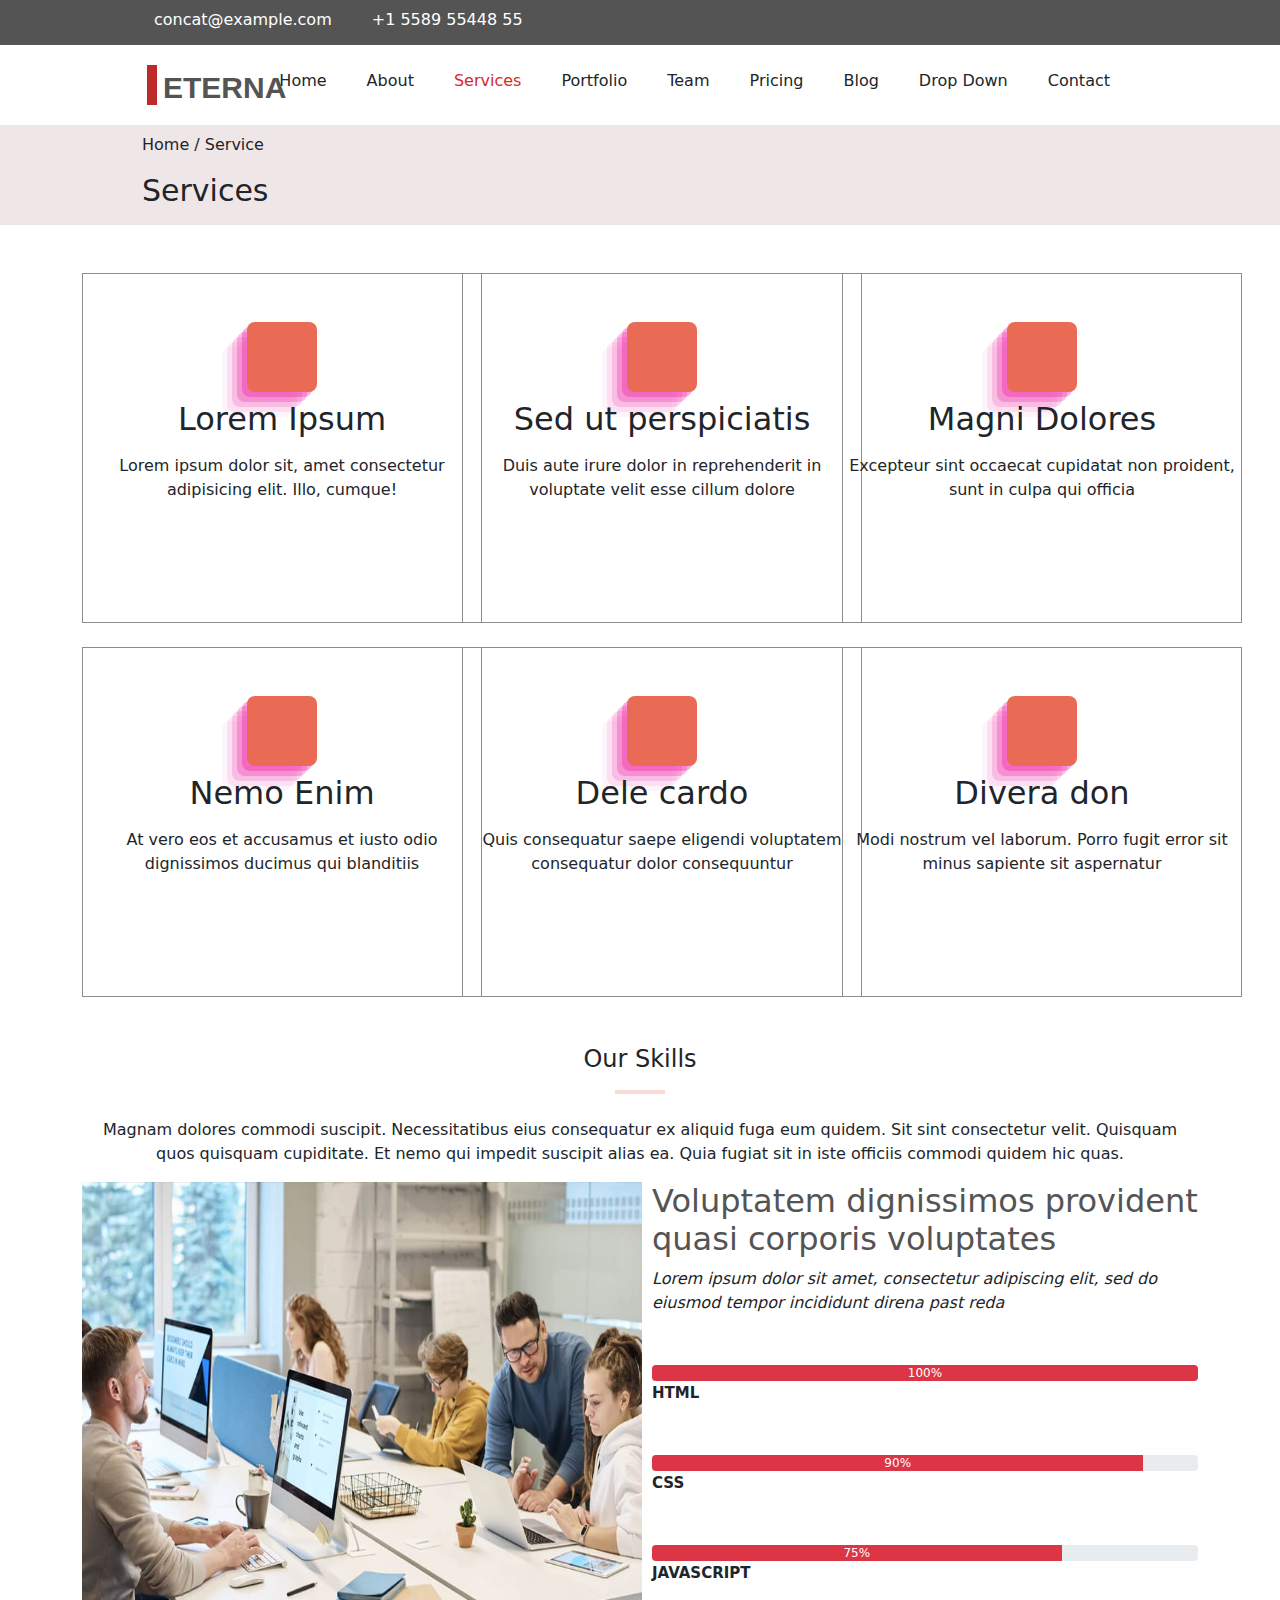
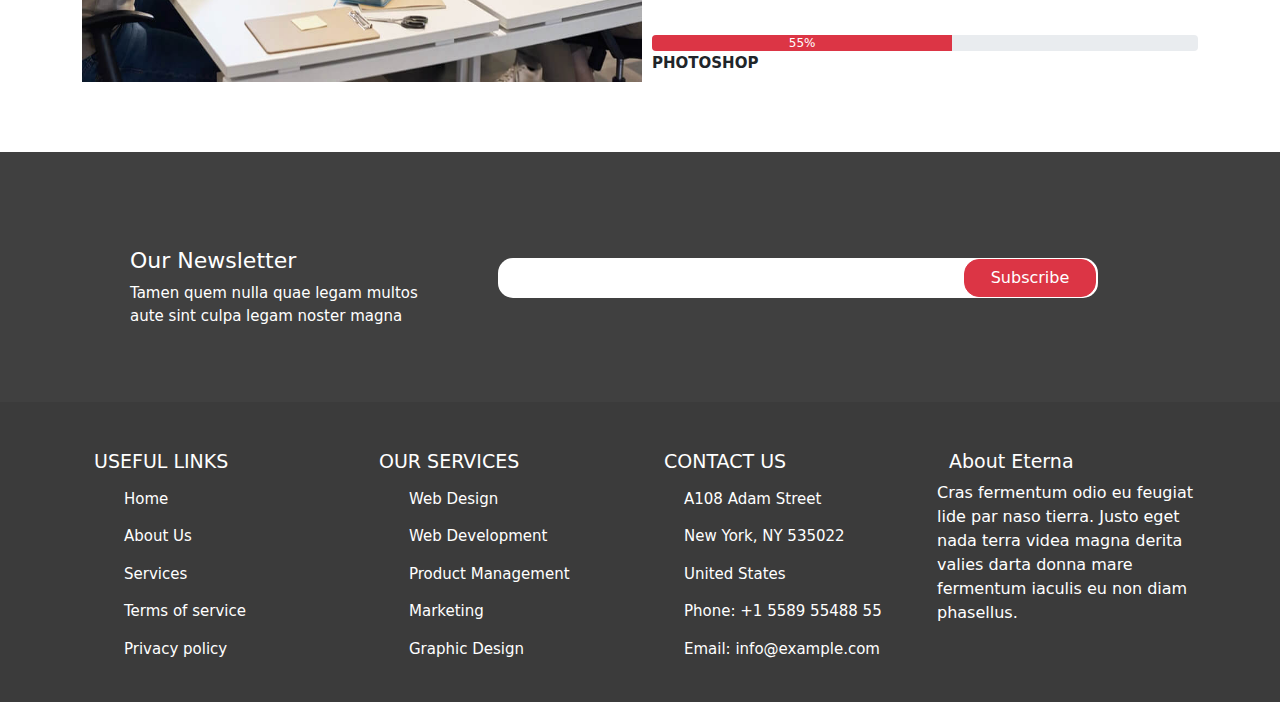
==== assets/index.html @ 66c2a01f "Services FrontEnd added project" ====
<!DOCTYPE html>
<html lang="en">
<head>
    <meta charset="UTF-8">
    <meta http-equiv="X-UA-Compatible" content="IE=edge">
    <meta name="viewport" content="width=device-width, initial-scale=1.0">
    <link rel="stylesheet" href="https://cdnjs.cloudflare.com/ajax/libs/font-awesome/6.1.1/css/all.min.css" integrity="sha512-KfkfwYDsLkIlwQp6LFnl8zNdLGxu9YAA1QvwINks4PhcElQSvqcyVLLD9aMhXd13uQjoXtEKNosOWaZqXgel0g==" crossorigin="anonymous" referrerpolicy="no-referrer" />
    <link rel="stylesheet" href="./Bootstrapt/css/bootstrap.min.css">
    <link rel="stylesheet" href="./scss/css/style.css">
    <title>Document</title>
</head>
<body>
    
        <section id="top-bar">
            <div class="container">
                <div class="row">
                    <div class="menu d-flex justify-content-between align-items-center">
                        <div class="concat mt-2">
                            <ul class="d-flex">
                                <li><i class="fa-regular fa-envelope"></i>concat@example.com</li>
                                <li><i class="fa-solid fa-mobile-screen-button"></i>+1 5589 55448 55</li>
                            </ul>
                        </div>
                        <div class="social-media mt-2">
                            <ul class="d-flex">
                                <li><i class="fa-brands fa-twitter"></i></li>
                                <li><i class="fa-brands fa-facebook"></i></li>
                                <li><i class="fa-brands fa-instagram"></i></li>
                                <li class="me-5"><i class="fa-brands fa-linkedin"></i></li>
                            </ul>
                        </div>
                    </div>
                </div>
            </div>
        </section>


        <header>

            <section id="main-header">
                <div class="container">
                    <div class="row">
                        <nav>
                            <div class="services d-flex justify-content-between align-items-center">
                                <div class="logo mt-3">
                                    <div class="oran">
                                        <span class="ms-3 mt-2">ETERNA</span>
                                    </div>
                                    
                                </div>
                
                                <div class="home mt-4">
                                    <ul class="d-flex">
                                        <li>Home</li>
                                        <li>About</li>
                                        <li>Services</li>
                                        <li>Portfolio</li>
                                        <li>Team</li>
                                        <li>Pricing</li>
                                        <li>Blog</li>
                                        <li>Drop Down <i class="fa-solid fa-angle-down"></i></li>
                                        <li class="me-5">Contact</li>
                                        <li ><i class="fa-solid"></i></li>
                                       
                                    </ul>
                                    
                                    
                                </div>
                            </div>
                        </nav>
                    </div>
                </div>
            </section>
    
    </header>
      
    <section id="last-head">
        <div class="container">
            <div class="row">
                <div class="home-service d-flex align-items-center">
                    <div class="serv mt-2">
                      <p>Home   /   Service</p>
                      <h3>Services</h3>
                    </div>
                  </div>
            </div>
        </div>
       
    </section>
    

    <main>
        <section id="cards">
            <div class="container">
                <div class="row mt-5">
                  <div class="col-lg-4">
                    <div class="box">
                        <div class="basket mt-5">
                            <div class="icon">
                                <i class="fa-solid fa-basketball"></i>
                               
                            </div>
                           
                           <div class="title mt-2">
                            <h2>Lorem Ipsum</h2>
                           </div>
                           <div class="text mt-2">
                            <p>Lorem ipsum dolor sit, amet consectetur adipisicing elit. Illo, cumque!</p>
                           </div>        
                        </div>
                    </div>
                  </div>
                  <div class="col-lg-4 col-md-6 col-sm-12">
                    <div class="box">
                        <div class="basket mt-5">
                            <div class="icon">
                                <i class="fa-regular fa-file"></i>
                               
                            </div>
                           
                           <div class="title mt-2">
                            <h2>Sed ut perspiciatis</h2>
                           </div>
                           <div class="text mt-2">
                            <p>Duis aute irure dolor in reprehenderit in voluptate velit esse cillum dolore</p>
                           </div>        
                        </div>
                    </div>
                  </div>
                  <div class="col-lg-4 col-md-6 col-sm-12">
                    <div class="box">
                        <div class="basket mt-5">
                            <div class="icon">
                                <i class="fa-solid fa-gauge-simple-high"></i>
                               
                            </div>
                           
                           <div class="title mt-2">
                            <h2>Magni Dolores</h2>
                           </div>
                           <div class="text mt-2">
                            <p>Excepteur sint occaecat cupidatat non proident, sunt in culpa qui officia</p>
                           </div>        
                        </div>
                    </div>
                  </div>
                  

                </div>

                <div class="row mt-4">
                    <div class="col-lg-4 col-md-6 col-sm-12">
                        <div class="box">
                            <div class="basket mt-5">
                                <div class="icon">
                                    <i class="fa-solid fa-earth-americas"></i>
                                   
                                </div>
                               
                               <div class="title mt-2">
                                <h2>Nemo Enim</h2>
                               </div>
                               <div class="text mt-2">
                                <p>At vero eos et accusamus et iusto odio dignissimos ducimus qui blanditiis</p>
                               </div>        
                            </div>
                        </div>
                      </div>
                      <div class="col-lg-4 col-md-6 col-sm-12">
                        <div class="box">
                            <div class="basket mt-5">
                                <div class="icon">
                                    <i class="fa-brands fa-google-play"></i>
                                   
                                </div>
                               
                               <div class="title mt-2">
                                <h2>Dele cardo</h2>
                               </div>
                               <div class="text mt-2">
                                <p>Quis consequatur saepe eligendi voluptatem consequatur dolor consequuntur</p>
                               </div>        
                            </div>
                        </div>
                      </div>
                      <div class="col-lg-4 col-md-6 col-sm-12">
                        <div class="box">
                            <div class="basket mt-5">
                                <div class="icon">
                                    <i class="fa-solid fa-archway"></i>
                                   
                                </div>
                               
                               <div class="title mt-2">
                                <h2>Divera don</h2>
                               </div>
                               <div class="text mt-2">
                                <p>Modi nostrum vel laborum. Porro fugit error sit minus sapiente sit aspernatur</p>
                               </div>        
                            </div>
                        </div>
                      </div>
                </div>
            </div>
        </section>


        <section id="skills">
            <div class="container">
                <div class="row">
                    <div class="our mt-5">
                        <h4>
                            Our Skills
                            
                           <div class="xet d-flex justify-content-center">
                            <hr >
                           </div>
                        </h4>
                        <p>
                            Magnam dolores commodi suscipit. Necessitatibus eius consequatur ex aliquid fuga eum quidem. Sit sint consectetur velit. Quisquam quos quisquam cupiditate. Et nemo qui impedit suscipit alias ea. Quia fugiat sit in iste officiis commodi quidem hic quas.
                        </p>
                    </div>
                </div>
            </div>
        </section>
          
        
        <section id="progres-bar" >
            <div class="container">
                <div class="row">
                    <div class="col-lg-6">
                        <div class="images">
                         <img src="./img/skills-img.jpg" alt="">
                        </div>
                     </div>
 
                     <div class="col-lg-6 progre">
 
                         <div class="title ">
                             <h2>
                                 Voluptatem dignissimos provident quasi corporis voluptates
                             </h2>
 
                             <i>Lorem ipsum dolor sit amet, consectetur adipiscing elit, sed do eiusmod tempor incididunt direna past reda</i>
                         </div>
                      
                         <div class="progress">
                             <div class="progress-bar bg-danger" role="progressbar" style="width: 100%" aria-valuenow="100" aria-valuemin="0" aria-valuemax="100">
                             100%
                             </div>
                           </div>
 
                           <span>HTML</span>
                           <div class="progress">
                             <div class="progress-bar bg-danger" role="progressbar" style="width: 90%" aria-valuenow="90" aria-valuemin="0" aria-valuemax="100">90%</div>
                           </div>
                           <span>CSS</span>
                           <div class="progress">
                             <div class="progress-bar bg-danger" role="progressbar" style="width: 75%" aria-valuenow="75" aria-valuemin="0" aria-valuemax="100">75%</div>
                           </div>
                           <span>JAVASCRIPT</span>
                           <div class="progress">
                             <div class="progress-bar bg-danger" role="progressbar" style="width: 55%" aria-valuenow="55" aria-valuemin="0" aria-valuemax="100">55%</div>
                           </div>
                           <span>PHOTOSHOP</span>
                     </div>
                
                </div>
            </div>
        </section>
                
                   
          

        <section id="newsletter">
          <div class="container">
            <div class="row">
                <div class="email mt-5 d-flex justify-content-between">
                    <div class="title m-5  ">
                        <h2>Our Newsletter</h2>  
                        <p>Tamen quem nulla quae legam multos aute sint culpa legam noster magna</p>            
                    </div>
                    <div class="search mt-5">
                        <form action="">
                            <input type="email" name="" id=""> <button class="btn btn-danger ">Subscribe</button>
                        </form> 
                    </div>
                </div>
            </div>
          </div>
        </section>

        <footer>
            <section id="last">
               <div class="container">
                <div class="row">
                    <div class="col-lg-3 mt-5">
                        <h4>USEFUL LINKS</h4>
                        <ul>
                            <li><i class="fa-solid fa-angle-right"></i>Home</li>
                            <li><i class="fa-solid fa-angle-right"></i>About Us</li>
                            <li><i class="fa-solid fa-angle-right"></i>Services</li>
                            <li><i class="fa-solid fa-angle-right"></i>Terms of service</li>
                            <li><i class="fa-solid fa-angle-right"></i>Privacy policy</li>
                        </ul>
                    </div>
                    <div class="col-lg-3 mt-5">
                        <h4>OUR SERVICES</h4>
                        <ul>
                            <li ><i class="fa-solid fa-angle-right"></i>Web Design</li>
                            <li><i class="fa-solid fa-angle-right"></i>
                                Web Development</li>
                            <li><i class="fa-solid fa-angle-right"></i>
                                Product Management</li>
                            <li><i class="fa-solid fa-angle-right"></i>
                                Marketing</li>
                            <li><i class="fa-solid fa-angle-right"></i>
                                Graphic Design</li>
                        </ul>
                    </div>
                    <div class="col-lg-3 mt-5">
                        <h4>CONTACT US</h4>
                        <ul>
                            <li >A108 Adam Street</li>
                            <li>
                                New York, NY 535022</li>
                            <li>
                                United States</li>
                            <li>
                                Phone: +1 5589 55488 55</li>
                            <li>Email: info@example.com</li>
                        </ul>
                    </div>
                    <div class="col-lg-3 mt-5">
                        <h4>About Eterna</h4>
                       <p>Cras fermentum odio eu feugiat lide par naso tierra. Justo eget nada terra videa magna derita valies darta donna mare fermentum iaculis eu non diam phasellus.</p>

                      <div class="social">
                        <ul class="d-flex">
                            <li><i class="fa-brands fa-twitter"></i></li>
                            <li><i class="fa-brands fa-facebook"></i></li>
                            <li><i class="fa-brands fa-instagram"></i></li>
                            <li><i class="fa-brands fa-skype"></i></li>
                            <li><i class="fa-brands fa-linkedin"></i></li>

                           </ul>
                      </div>
                    </div>
                </div>
               </div>
            </section>
              
            
        </footer>
    </main>
    <script src="./js/script.js"></script>
</body>
</html>
---- assets/scss/css/style.css ----
#top-bar {
  width: 100%;
  height: 45px;
  background-color: #545454;
}

#top-bar .container .row .menu .concat ul li {
  list-style: none;
  color: white;
  margin: 0 0 0 30px;
  cursor: pointer;
  -webkit-transition: .2s;
  transition: .2s;
}

#top-bar .container .row .menu .concat ul li:hover {
  color: #ca2222;
}

#top-bar .container .row .menu .concat ul li i {
  margin-right: 10px;
  color: #ca2222;
}

#top-bar .container .row .menu .social-media ul li {
  margin: 0 0 0 10px;
  list-style: none;
  cursor: pointer;
}

#top-bar .container .row .menu .social-media ul li i {
  color: #b9b2b2;
  -webkit-transition: .2s;
  transition: .2s;
}

#top-bar .container .row .menu .social-media ul li i:hover {
  color: white;
}

header {
  position: -webkit-sticky;
  position: sticky;
  top: 0;
}

header #main-header {
  width: 100%;
  height: 80px;
  background: white;
}

header #main-header .container .row nav .services .logo .oran {
  margin-left: 65px;
  width: 10px;
  height: 40px;
  background-color: #bd2a2a;
}

header #main-header .container .row nav .services .logo .oran span {
  margin-right: 10px;
  color: #545454;
  font-size: 30px;
  font-weight: bold;
  font-family: 'Franklin Gothic Medium', 'Arial Narrow', Arial, sans-serif;
}

header #main-header .container .row nav .services .home ul li {
  list-style: none;
  margin: 0 0 0 40px;
  cursor: pointer;
}

header #main-header .container .row nav .services .home ul li:hover {
  color: #d62929;
}

header #main-header .container .row nav .services .home ul li .fa-bars {
  font-size: 25px;
}

header #main-header .container .row nav .services .home ul li:nth-child(3) {
  color: #d62929;
}

#last-head {
  width: 100%;
  height: 100px;
  background-color: #efe7e7;
}

#last-head .container .row .home-service .serv {
  margin-left: 60px;
}

#last-head .container .row .home-service .serv p {
  font-size: 16px;
}

#last-head .container .row .home-service .serv h3 {
  font-size: 30px;
}

main #cards .container .row .box {
  width: 400px;
  height: 350px;
  border: solid 1px #8f8b8b;
  -webkit-transition: .3s;
  transition: .3s;
}

main #cards .container .row .box:hover {
  background-color: #E96B56;
}

main #cards .container .row .box:hover .basket .icon {
  background-color: white;
}

main #cards .container .row .box:hover .basket .icon i {
  color: #E96B56;
}

main #cards .container .row .box:hover .basket .title h2 {
  color: white;
}

main #cards .container .row .box:hover .basket .text p {
  color: white;
}

main #cards .container .row .box .basket {
  display: -webkit-box;
  display: -ms-flexbox;
  display: flex;
  -webkit-box-orient: vertical;
  -webkit-box-direction: normal;
      -ms-flex-direction: column;
          flex-direction: column;
  -webkit-box-align: center;
      -ms-flex-align: center;
          align-items: center;
}

main #cards .container .row .box .basket .icon {
  -webkit-box-shadow: rgba(240, 46, 170, 0.4) -5px 5px, rgba(240, 46, 170, 0.3) -10px 10px, rgba(240, 46, 170, 0.2) -15px 15px, rgba(240, 46, 170, 0.1) -20px 20px, rgba(240, 46, 170, 0.05) -25px 25px;
          box-shadow: rgba(240, 46, 170, 0.4) -5px 5px, rgba(240, 46, 170, 0.3) -10px 10px, rgba(240, 46, 170, 0.2) -15px 15px, rgba(240, 46, 170, 0.1) -20px 20px, rgba(240, 46, 170, 0.05) -25px 25px;
  display: -webkit-box;
  display: -ms-flexbox;
  display: flex;
  -webkit-box-align: center;
      -ms-flex-align: center;
          align-items: center;
  -webkit-box-pack: center;
      -ms-flex-pack: center;
          justify-content: center;
  width: 70px;
  height: 70px;
  background-color: #E96B56;
  border-radius: 8px;
}

main #cards .container .row .box .basket .icon i {
  font-size: 25px;
  color: white;
  -webkit-box-shadow: 0 0 black;
          box-shadow: 0 0 black;
}

main #cards .container .row .box .basket .text p {
  text-align: center;
}

#skills .container .row .our {
  text-align: center;
}

#skills .container .row .our hr {
  width: 50px;
  height: 4px;
  color: #E96B56;
}

#progres-bar .images img {
  width: 647px;
  height: 500px;
}

#progres-bar .title h2 {
  color: #545454;
}

#progres-bar .progress {
  margin: 50px 0 0 0;
}

#progres-bar span {
  font-size: 15px;
  font-weight: bold;
}

#newsletter {
  margin-top: 70px;
  width: 100%;
  height: 250px;
  background-color: #404040;
}

#newsletter .container .row .email .title {
  font-size: 15px;
  color: white;
}

#newsletter .container .row .email .title h2 {
  font-size: 22px;
}

#newsletter .container .row .email .search form {
  position: relative;
}

#newsletter .container .row .email .search form input {
  margin-top: 10px;
  width: 600px;
  border-radius: 15px;
  border: none;
  margin-right: 100px;
  height: 40px;
}

#newsletter .container .row .email .search form button {
  position: absolute;
  top: 11px;
  right: 102px;
  width: 132px;
  border-radius: 15px;
}

footer #last {
  width: 100%;
  height: 300px;
  background-color: #3B3B3B;
}

footer #last .container .row h4 {
  color: white;
  font-size: 19px;
  margin-left: 12px;
}

footer #last .container .row p {
  color: white;
}

footer #last .container .row ul li {
  font-size: 15px;
  list-style: none;
  color: white;
  margin: 15px 0 0 0;
  -webkit-transition: .1s;
  transition: .1s;
  cursor: pointer;
}

footer #last .container .row ul li:hover {
  color: #E96B56;
}

footer #last .container .row ul li i {
  color: #E96B56;
}

footer #last .container .row ul li i {
  margin-right: 10px;
}

footer #last .container .row .social ul li {
  margin: 0 0 0 10px;
  font-size: 30px;
}

footer #last .container .row .social ul li i {
  color: white;
  -webkit-transition: .1s;
  transition: .1s;
  margin-right: 20px;
}

footer #last .container .row .social ul li i:hover {
  color: #E96B56;
}

@media only screen and (max-width: 1200px) {
  #main-header .home {
    display: none;
  }
  #main-header .fa-solid {
    display: block;
  }
}

@media only screen and (max-width: 1400px) {
  #progres-bar .images img {
    width: 560px;
  }
}

@media only screen and (max-width: 1200px) {
  #progres-bar .images img {
    width: 474px;
  }
}
/*# sourceMappingURL=style.css.map */
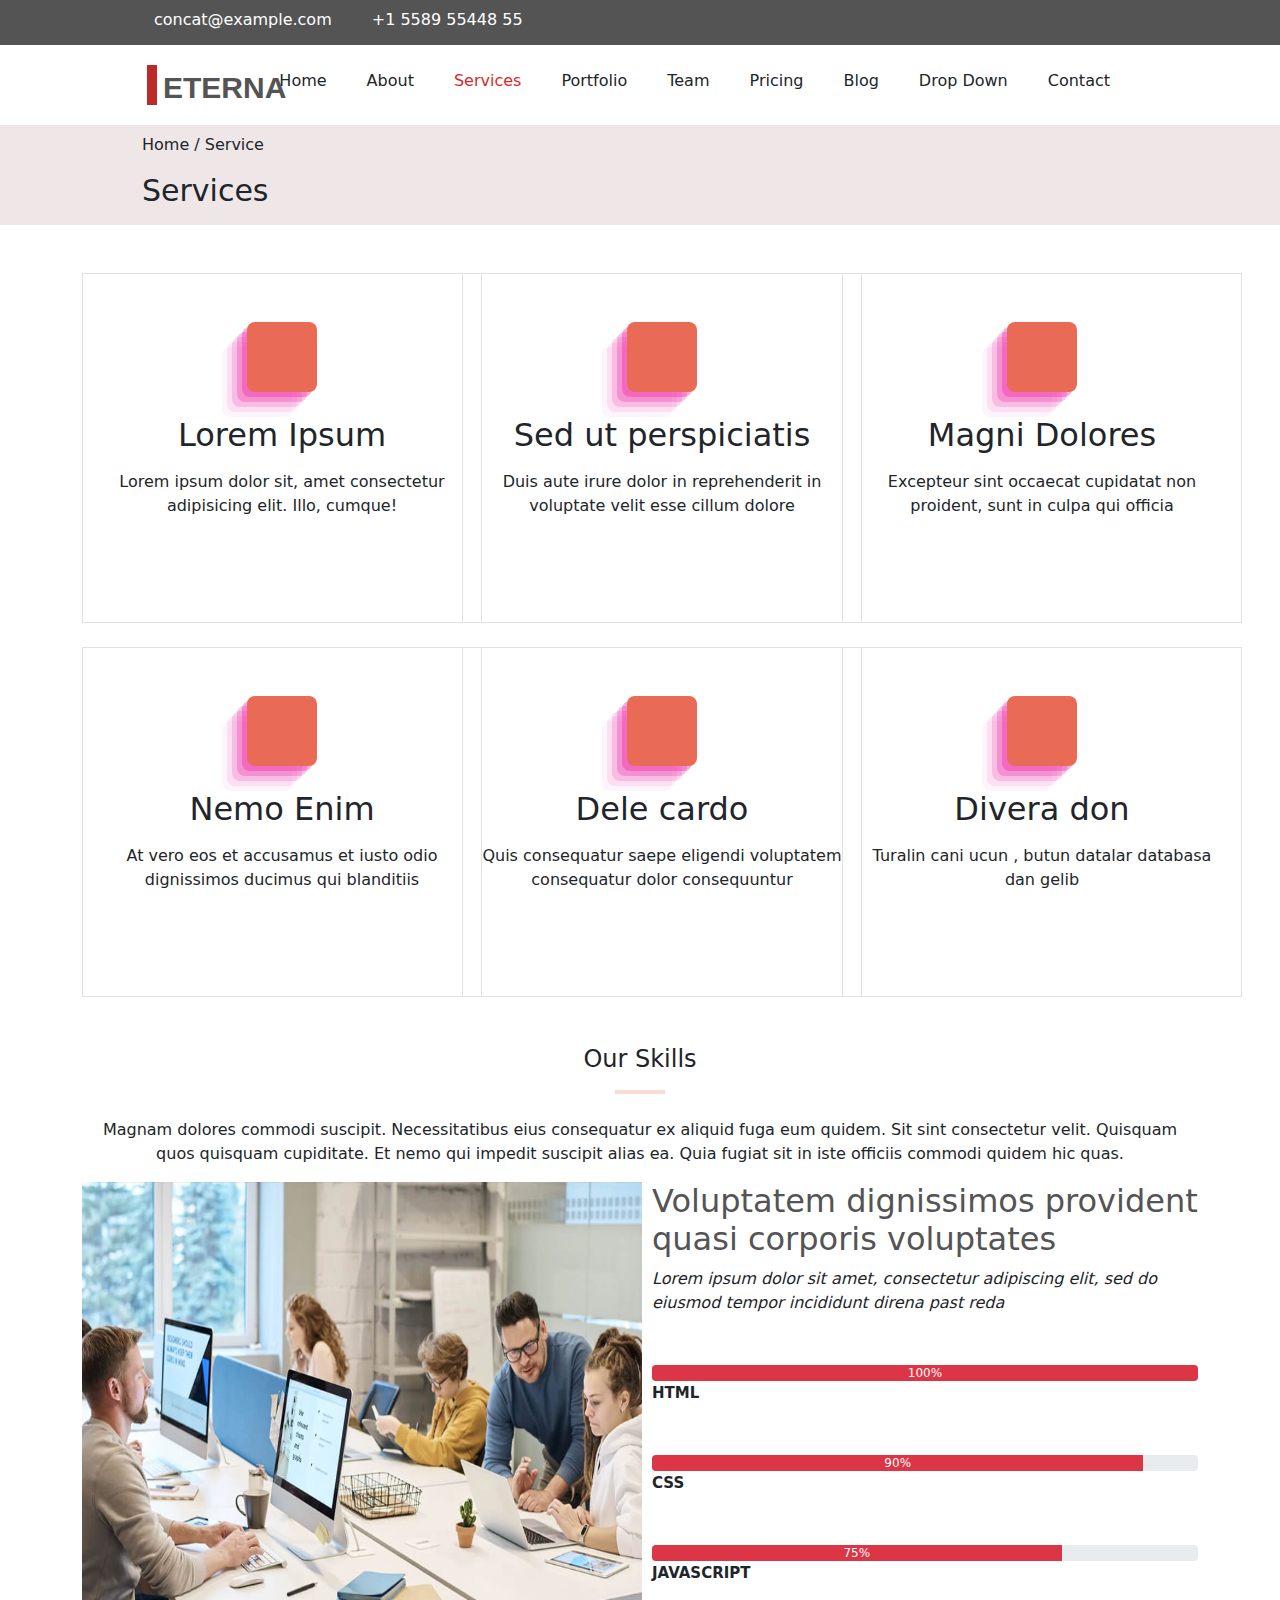
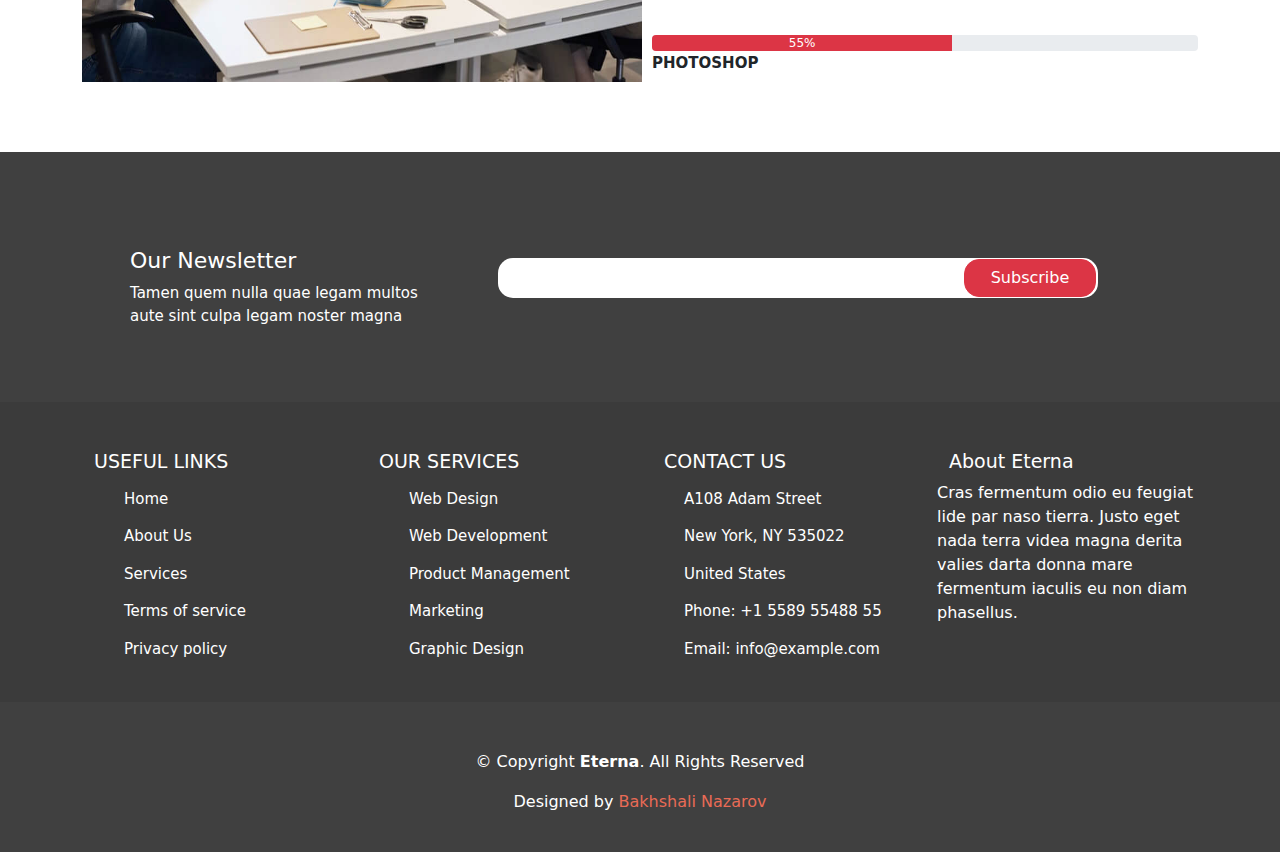
==== commit 8d5fe13e: "Eterna Homepage Front-End added" ====
--- a/assets/index.html
+++ b/assets/index.html
@@ -1,150 +1,155 @@
 <!DOCTYPE html>
 <html lang="en">
+
 <head>
     <meta charset="UTF-8">
     <meta http-equiv="X-UA-Compatible" content="IE=edge">
     <meta name="viewport" content="width=device-width, initial-scale=1.0">
-    <link rel="stylesheet" href="https://cdnjs.cloudflare.com/ajax/libs/font-awesome/6.1.1/css/all.min.css" integrity="sha512-KfkfwYDsLkIlwQp6LFnl8zNdLGxu9YAA1QvwINks4PhcElQSvqcyVLLD9aMhXd13uQjoXtEKNosOWaZqXgel0g==" crossorigin="anonymous" referrerpolicy="no-referrer" />
+    <link rel="stylesheet" href="https://cdnjs.cloudflare.com/ajax/libs/font-awesome/6.1.1/css/all.min.css"
+        integrity="sha512-KfkfwYDsLkIlwQp6LFnl8zNdLGxu9YAA1QvwINks4PhcElQSvqcyVLLD9aMhXd13uQjoXtEKNosOWaZqXgel0g=="
+        crossorigin="anonymous" referrerpolicy="no-referrer" />
     <link rel="stylesheet" href="./Bootstrapt/css/bootstrap.min.css">
     <link rel="stylesheet" href="./scss/css/style.css">
     <title>Document</title>
 </head>
+
 <body>
-    
-        <section id="top-bar">
-            <div class="container">
-                <div class="row">
-                    <div class="menu d-flex justify-content-between align-items-center">
-                        <div class="concat mt-2">
-                            <ul class="d-flex">
-                                <li><i class="fa-regular fa-envelope"></i>concat@example.com</li>
-                                <li><i class="fa-solid fa-mobile-screen-button"></i>+1 5589 55448 55</li>
-                            </ul>
-                        </div>
-                        <div class="social-media mt-2">
-                            <ul class="d-flex">
-                                <li><i class="fa-brands fa-twitter"></i></li>
-                                <li><i class="fa-brands fa-facebook"></i></li>
-                                <li><i class="fa-brands fa-instagram"></i></li>
-                                <li class="me-5"><i class="fa-brands fa-linkedin"></i></li>
-                            </ul>
-                        </div>
-                    </div>
-                </div>
-            </div>
-        </section>
-
-
-        <header>
-
-            <section id="main-header">
-                <div class="container">
-                    <div class="row">
-                        <nav>
-                            <div class="services d-flex justify-content-between align-items-center">
-                                <div class="logo mt-3">
-                                    <div class="oran">
-                                        <span class="ms-3 mt-2">ETERNA</span>
-                                    </div>
-                                    
-                                </div>
-                
-                                <div class="home mt-4">
-                                    <ul class="d-flex">
-                                        <li>Home</li>
-                                        <li>About</li>
-                                        <li>Services</li>
-                                        <li>Portfolio</li>
-                                        <li>Team</li>
-                                        <li>Pricing</li>
-                                        <li>Blog</li>
-                                        <li>Drop Down <i class="fa-solid fa-angle-down"></i></li>
-                                        <li class="me-5">Contact</li>
-                                        <li ><i class="fa-solid"></i></li>
-                                       
-                                    </ul>
-                                    
-                                    
-                                </div>
-                            </div>
-                        </nav>
-                    </div>
-                </div>
-            </section>
-    
+
+    <section id="top-bar">
+        <div class="container">
+            <div class="row">
+                <div class="menu d-flex justify-content-between align-items-center">
+                    <div class="concat mt-2">
+                        <ul class="d-flex">
+                            <li><i class="fa-regular fa-envelope"></i>concat@example.com</li>
+                            <li><i class="fa-solid fa-mobile-screen-button"></i>+1 5589 55448 55</li>
+                        </ul>
+                    </div>
+                    <div class="social-media mt-2">
+                        <ul class="d-flex">
+                            <li><i class="fa-brands fa-twitter"></i></li>
+                            <li><i class="fa-brands fa-facebook"></i></li>
+                            <li><i class="fa-brands fa-instagram"></i></li>
+                            <li class="me-5"><i class="fa-brands fa-linkedin"></i></li>
+                        </ul>
+                    </div>
+                </div>
+            </div>
+        </div>
+    </section>
+
+
+    <header>
+
+        <section id="main-header">
+            <div class="container">
+                <div class="row">
+                    <nav>
+                        <div class="services d-flex justify-content-between align-items-center">
+                            <div class="logo mt-3">
+                                <div class="oran">
+                                    <span class="ms-3 mt-2">ETERNA</span>
+                                </div>
+
+                            </div>
+
+                            <div class="home mt-4">
+                                <ul class="d-flex">
+                                    <li>Home</li>
+                                    <li>About</li>
+                                    <li>Services</li>
+                                    <li>Portfolio</li>
+                                    <li>Team</li>
+                                    <li>Pricing</li>
+                                    <li>Blog</li>
+                                    <li>Drop Down <i class="fa-solid fa-angle-down"></i>
+                                    </li>
+                                    <li class="me-5">Contact</li>
+                                    <li><i class="fa-solid"></i></li>
+
+                                </ul>
+
+
+                            </div>
+                        </div>
+                    </nav>
+                </div>
+            </div>
+        </section>
+
     </header>
-      
+
     <section id="last-head">
         <div class="container">
             <div class="row">
                 <div class="home-service d-flex align-items-center">
                     <div class="serv mt-2">
-                      <p>Home   /   Service</p>
-                      <h3>Services</h3>
-                    </div>
-                  </div>
+                        <p>Home / Service</p>
+                        <h3>Services</h3>
+                    </div>
+                </div>
             </div>
         </div>
-       
+
     </section>
-    
+
 
     <main>
         <section id="cards">
             <div class="container">
                 <div class="row mt-5">
-                  <div class="col-lg-4">
-                    <div class="box">
-                        <div class="basket mt-5">
-                            <div class="icon">
-                                <i class="fa-solid fa-basketball"></i>
-                               
-                            </div>
-                           
-                           <div class="title mt-2">
-                            <h2>Lorem Ipsum</h2>
-                           </div>
-                           <div class="text mt-2">
-                            <p>Lorem ipsum dolor sit, amet consectetur adipisicing elit. Illo, cumque!</p>
-                           </div>        
-                        </div>
-                    </div>
-                  </div>
-                  <div class="col-lg-4 col-md-6 col-sm-12">
-                    <div class="box">
-                        <div class="basket mt-5">
-                            <div class="icon">
-                                <i class="fa-regular fa-file"></i>
-                               
-                            </div>
-                           
-                           <div class="title mt-2">
-                            <h2>Sed ut perspiciatis</h2>
-                           </div>
-                           <div class="text mt-2">
-                            <p>Duis aute irure dolor in reprehenderit in voluptate velit esse cillum dolore</p>
-                           </div>        
-                        </div>
-                    </div>
-                  </div>
-                  <div class="col-lg-4 col-md-6 col-sm-12">
-                    <div class="box">
-                        <div class="basket mt-5">
-                            <div class="icon">
-                                <i class="fa-solid fa-gauge-simple-high"></i>
-                               
-                            </div>
-                           
-                           <div class="title mt-2">
-                            <h2>Magni Dolores</h2>
-                           </div>
-                           <div class="text mt-2">
-                            <p>Excepteur sint occaecat cupidatat non proident, sunt in culpa qui officia</p>
-                           </div>        
-                        </div>
-                    </div>
-                  </div>
-                  
+                    <div class="col-lg-4">
+                        <div class="box">
+                            <div class="basket mt-5">
+                                <div class="icon">
+                                    <i class="fa-solid fa-basketball"></i>
+                                </div>
+
+                                <div class="title mt-4">
+                                    <h2>Lorem Ipsum</h2>
+                                </div>
+                                
+                                <div class="text mt-2">
+                                    <p>Lorem ipsum dolor sit, amet consectetur adipisicing elit. Illo, cumque!</p>
+                                </div>
+                            </div>
+                        </div>
+                    </div>
+                    <div class="col-lg-4 col-md-6 col-sm-12">
+                        <div class="box">
+                            <div class="basket mt-5">
+                                <div class="icon">
+                                    <i class="fa-regular fa-file"></i>
+
+                                </div>
+
+                                <div class="title mt-4">
+                                    <h2>Sed ut perspiciatis</h2>
+                                </div>
+                                <div class="text mt-2">
+                                    <p>Duis aute irure dolor in reprehenderit in voluptate velit esse cillum dolore</p>
+                                </div>
+                            </div>
+                        </div>
+                    </div>
+                    <div class="col-lg-4 col-md-6 col-sm-12">
+                        <div class="box">
+                            <div class="basket mt-5">
+                                <div class="icon">
+                                    <i class="fa-solid fa-gauge-simple-high"></i>
+
+                                </div>
+
+                                <div class="title mt-4">
+                                    <h2>Magni Dolores</h2>
+                                </div>
+                                <div class="text mt-2">
+                                    <p>Excepteur sint occaecat cupidatat non proident, sunt in culpa qui officia</p>
+                                </div>
+                            </div>
+                        </div>
+                    </div>
+
 
                 </div>
 
@@ -154,52 +159,52 @@
                             <div class="basket mt-5">
                                 <div class="icon">
                                     <i class="fa-solid fa-earth-americas"></i>
-                                   
-                                </div>
-                               
-                               <div class="title mt-2">
-                                <h2>Nemo Enim</h2>
-                               </div>
-                               <div class="text mt-2">
-                                <p>At vero eos et accusamus et iusto odio dignissimos ducimus qui blanditiis</p>
-                               </div>        
-                            </div>
-                        </div>
-                      </div>
-                      <div class="col-lg-4 col-md-6 col-sm-12">
+
+                                </div>
+
+                                <div class="title mt-4">
+                                    <h2>Nemo Enim</h2>
+                                </div>
+                                <div class="text mt-2">
+                                    <p>At vero eos et accusamus et iusto odio dignissimos ducimus qui blanditiis</p>
+                                </div>
+                            </div>
+                        </div>
+                    </div>
+                    <div class="col-lg-4 col-md-6 col-sm-12">
                         <div class="box">
                             <div class="basket mt-5">
                                 <div class="icon">
                                     <i class="fa-brands fa-google-play"></i>
-                                   
-                                </div>
-                               
-                               <div class="title mt-2">
-                                <h2>Dele cardo</h2>
-                               </div>
-                               <div class="text mt-2">
-                                <p>Quis consequatur saepe eligendi voluptatem consequatur dolor consequuntur</p>
-                               </div>        
-                            </div>
-                        </div>
-                      </div>
-                      <div class="col-lg-4 col-md-6 col-sm-12">
+
+                                </div>
+
+                                <div class="title mt-4">
+                                    <h2>Dele cardo</h2>
+                                </div>
+                                <div class="text mt-2">
+                                    <p>Quis consequatur saepe eligendi voluptatem consequatur dolor consequuntur</p>
+                                </div>
+                            </div>
+                        </div>
+                    </div>
+                    <div class="col-lg-4 col-md-6 col-sm-12">
                         <div class="box">
                             <div class="basket mt-5">
                                 <div class="icon">
                                     <i class="fa-solid fa-archway"></i>
-                                   
-                                </div>
-                               
-                               <div class="title mt-2">
-                                <h2>Divera don</h2>
-                               </div>
-                               <div class="text mt-2">
-                                <p>Modi nostrum vel laborum. Porro fugit error sit minus sapiente sit aspernatur</p>
-                               </div>        
-                            </div>
-                        </div>
-                      </div>
+
+                                </div>
+
+                                <div class="title mt-4">
+                                    <h2>Divera don</h2>
+                                </div>
+                                <div class="text mt-2">
+                                    <p>Turalin cani ucun , butun datalar databasa dan gelib</p>
+                                </div>
+                            </div>
+                        </div>
+                    </div>
                 </div>
             </div>
         </section>
@@ -211,90 +216,100 @@
                     <div class="our mt-5">
                         <h4>
                             Our Skills
-                            
-                           <div class="xet d-flex justify-content-center">
-                            <hr >
-                           </div>
+
+                            <div class="xet d-flex justify-content-center">
+                                <hr>
+                            </div>
                         </h4>
                         <p>
-                            Magnam dolores commodi suscipit. Necessitatibus eius consequatur ex aliquid fuga eum quidem. Sit sint consectetur velit. Quisquam quos quisquam cupiditate. Et nemo qui impedit suscipit alias ea. Quia fugiat sit in iste officiis commodi quidem hic quas.
+                            Magnam dolores commodi suscipit. Necessitatibus eius consequatur ex aliquid fuga eum quidem.
+                            Sit sint consectetur velit. Quisquam quos quisquam cupiditate. Et nemo qui impedit suscipit
+                            alias ea. Quia fugiat sit in iste officiis commodi quidem hic quas.
                         </p>
                     </div>
                 </div>
             </div>
         </section>
-          
-        
-        <section id="progres-bar" >
+
+
+        <section id="progres-bar">
             <div class="container">
                 <div class="row">
                     <div class="col-lg-6">
                         <div class="images">
-                         <img src="./img/skills-img.jpg" alt="">
-                        </div>
-                     </div>
- 
-                     <div class="col-lg-6 progre">
- 
-                         <div class="title ">
-                             <h2>
-                                 Voluptatem dignissimos provident quasi corporis voluptates
-                             </h2>
- 
-                             <i>Lorem ipsum dolor sit amet, consectetur adipiscing elit, sed do eiusmod tempor incididunt direna past reda</i>
-                         </div>
-                      
-                         <div class="progress">
-                             <div class="progress-bar bg-danger" role="progressbar" style="width: 100%" aria-valuenow="100" aria-valuemin="0" aria-valuemax="100">
-                             100%
-                             </div>
-                           </div>
- 
-                           <span>HTML</span>
-                           <div class="progress">
-                             <div class="progress-bar bg-danger" role="progressbar" style="width: 90%" aria-valuenow="90" aria-valuemin="0" aria-valuemax="100">90%</div>
-                           </div>
-                           <span>CSS</span>
-                           <div class="progress">
-                             <div class="progress-bar bg-danger" role="progressbar" style="width: 75%" aria-valuenow="75" aria-valuemin="0" aria-valuemax="100">75%</div>
-                           </div>
-                           <span>JAVASCRIPT</span>
-                           <div class="progress">
-                             <div class="progress-bar bg-danger" role="progressbar" style="width: 55%" aria-valuenow="55" aria-valuemin="0" aria-valuemax="100">55%</div>
-                           </div>
-                           <span>PHOTOSHOP</span>
-                     </div>
-                
-                </div>
-            </div>
-        </section>
-                
-                   
-          
+                            <img src="./img/skills-img.jpg" alt="">
+                        </div>
+                    </div>
+
+                    <div class="col-lg-6 progre">
+
+                        <div class="title ">
+                            <h2>
+                                Voluptatem dignissimos provident quasi corporis voluptates
+                            </h2>
+
+                            <i>Lorem ipsum dolor sit amet, consectetur adipiscing elit, sed do eiusmod tempor incididunt
+                                direna past reda</i>
+                        </div>
+
+                        <div class="progress">
+                            <div class="progress-bar bg-danger" role="progressbar" style="width: 100%"
+                                aria-valuenow="100" aria-valuemin="0" aria-valuemax="100">
+                                100%
+                            </div>
+                        </div>
+
+                        <span>HTML</span>
+                        <div class="progress">
+                            <div class="progress-bar bg-danger" role="progressbar" style="width: 90%" aria-valuenow="90"
+                                aria-valuemin="0" aria-valuemax="100">90%</div>
+                        </div>
+                        <span>CSS</span>
+                        <div class="progress">
+                            <div class="progress-bar bg-danger" role="progressbar" style="width: 75%" aria-valuenow="75"
+                                aria-valuemin="0" aria-valuemax="100">75%</div>
+                        </div>
+                        <span>JAVASCRIPT</span>
+                        <div class="progress">
+                            <div class="progress-bar bg-danger" role="progressbar" style="width: 55%" aria-valuenow="55"
+                                aria-valuemin="0" aria-valuemax="100">55%</div>
+                        </div>
+                        <span>PHOTOSHOP</span>
+                    </div>
+
+                </div>
+            </div>
+        </section>
+
+
+
 
         <section id="newsletter">
-          <div class="container">
-            <div class="row">
-                <div class="email mt-5 d-flex justify-content-between">
-                    <div class="title m-5  ">
-                        <h2>Our Newsletter</h2>  
-                        <p>Tamen quem nulla quae legam multos aute sint culpa legam noster magna</p>            
-                    </div>
-                    <div class="search mt-5">
-                        <form action="">
-                            <input type="email" name="" id=""> <button class="btn btn-danger ">Subscribe</button>
-                        </form> 
-                    </div>
-                </div>
-            </div>
-          </div>
-        </section>
-
-        <footer>
-            <section id="last">
-               <div class="container">
-                <div class="row">
-                    <div class="col-lg-3 mt-5">
+            <div class="container">
+                <div class="row">
+                    <div class="email mt-5 d-flex justify-content-between">
+                        <div class="title m-5  ">
+                            <h2>Our Newsletter</h2>
+                            <p>Tamen quem nulla quae legam multos aute sint culpa legam noster magna</p>
+                        </div>
+                        <div class="search mt-5">
+                            <form action="">
+                                <input type="email" name="" id=""> <button class="btn btn-danger ">Subscribe</button>
+                            </form>
+                        </div>
+                    </div>
+                </div>
+            </div>
+        </section>
+
+    </main>
+
+
+    <footer>
+        <section id="last">
+            <div class="container">
+                <div class="row">
+                    <div class="col-lg-3 col-md-6 col-sm-12 mt-5">
                         <h4>USEFUL LINKS</h4>
                         <ul>
                             <li><i class="fa-solid fa-angle-right"></i>Home</li>
@@ -304,10 +319,10 @@
                             <li><i class="fa-solid fa-angle-right"></i>Privacy policy</li>
                         </ul>
                     </div>
-                    <div class="col-lg-3 mt-5">
+                    <div class="col-lg-3 col-md-6 col-sm-12 mt-5">
                         <h4>OUR SERVICES</h4>
                         <ul>
-                            <li ><i class="fa-solid fa-angle-right"></i>Web Design</li>
+                            <li><i class="fa-solid fa-angle-right"></i>Web Design</li>
                             <li><i class="fa-solid fa-angle-right"></i>
                                 Web Development</li>
                             <li><i class="fa-solid fa-angle-right"></i>
@@ -318,10 +333,10 @@
                                 Graphic Design</li>
                         </ul>
                     </div>
-                    <div class="col-lg-3 mt-5">
+                    <div class="col-lg-3 col-md-6 col-sm-12 mt-5">
                         <h4>CONTACT US</h4>
                         <ul>
-                            <li >A108 Adam Street</li>
+                            <li>A108 Adam Street</li>
                             <li>
                                 New York, NY 535022</li>
                             <li>
@@ -331,28 +346,39 @@
                             <li>Email: info@example.com</li>
                         </ul>
                     </div>
-                    <div class="col-lg-3 mt-5">
+                    <div class="col-lg-3 col-md-6 col-sm-12 mt-5">
                         <h4>About Eterna</h4>
-                       <p>Cras fermentum odio eu feugiat lide par naso tierra. Justo eget nada terra videa magna derita valies darta donna mare fermentum iaculis eu non diam phasellus.</p>
-
-                      <div class="social">
-                        <ul class="d-flex">
-                            <li><i class="fa-brands fa-twitter"></i></li>
-                            <li><i class="fa-brands fa-facebook"></i></li>
-                            <li><i class="fa-brands fa-instagram"></i></li>
-                            <li><i class="fa-brands fa-skype"></i></li>
-                            <li><i class="fa-brands fa-linkedin"></i></li>
-
-                           </ul>
-                      </div>
-                    </div>
-                </div>
-               </div>
-            </section>
-              
-            
-        </footer>
-    </main>
+                        <p>Cras fermentum odio eu feugiat lide par naso tierra. Justo eget nada terra videa magna derita
+                            valies darta donna mare fermentum iaculis eu non diam phasellus.</p>
+
+                        <div class="social">
+                            <ul class="d-flex">
+                                <li><i class="fa-brands fa-twitter"></i></li>
+                                <li><i class="fa-brands fa-facebook"></i></li>
+                                <li><i class="fa-brands fa-instagram"></i></li>
+                                <li><i class="fa-brands fa-skype"></i></li>
+                                <li><i class="fa-brands fa-linkedin"></i></li>
+
+                            </ul>
+                        </div>
+                    </div>
+                </div>
+            </div>
+        </section>
+
+        <section id="copyright">
+            <div class="container">
+                <div class="row">
+                    <div class="text mt-5">
+                        <p>© Copyright <strong>Eterna</strong>. All Rights Reserved</p>
+                        <p>Designed by <span>Bakhshali Nazarov</span></p>
+                    </div>
+                </div>
+            </div>
+        </section>
+
+    </footer>
     <script src="./js/script.js"></script>
 </body>
+
 </html>--- a/assets/scss/css/style.css
+++ b/assets/scss/css/style.css
@@ -104,7 +104,7 @@
 main #cards .container .row .box {
   width: 400px;
   height: 350px;
-  border: solid 1px #8f8b8b;
+  border: solid 1px #e5e0e0;
   -webkit-transition: .3s;
   transition: .3s;
 }
@@ -290,6 +290,21 @@
   color: #E96B56;
 }
 
+#copyright {
+  width: 100%;
+  height: 150px;
+  background-color: #404040;
+}
+
+#copyright .container .row .text {
+  text-align: center;
+  color: white;
+}
+
+#copyright .container .row .text span {
+  color: #E96B56;
+}
+
 @media only screen and (max-width: 1200px) {
   #main-header .home {
     display: none;
@@ -310,4 +325,28 @@
     width: 474px;
   }
 }
+
+@media only screen and (max-width: 992px) {
+  #progres-bar .images img {
+    width: 823px;
+  }
+}
+
+@media only screen and (max-width: 1400px) {
+  #cards .box .text {
+    width: 360px;
+  }
+}
+
+@media only screen and (max-width: 1200px) {
+  #cards .box .text {
+    width: 300px;
+  }
+}
+
+@media only screen and (max-width: 992px) {
+  #newsletter .title p {
+    width: 150px;
+  }
+}
 /*# sourceMappingURL=style.css.map */